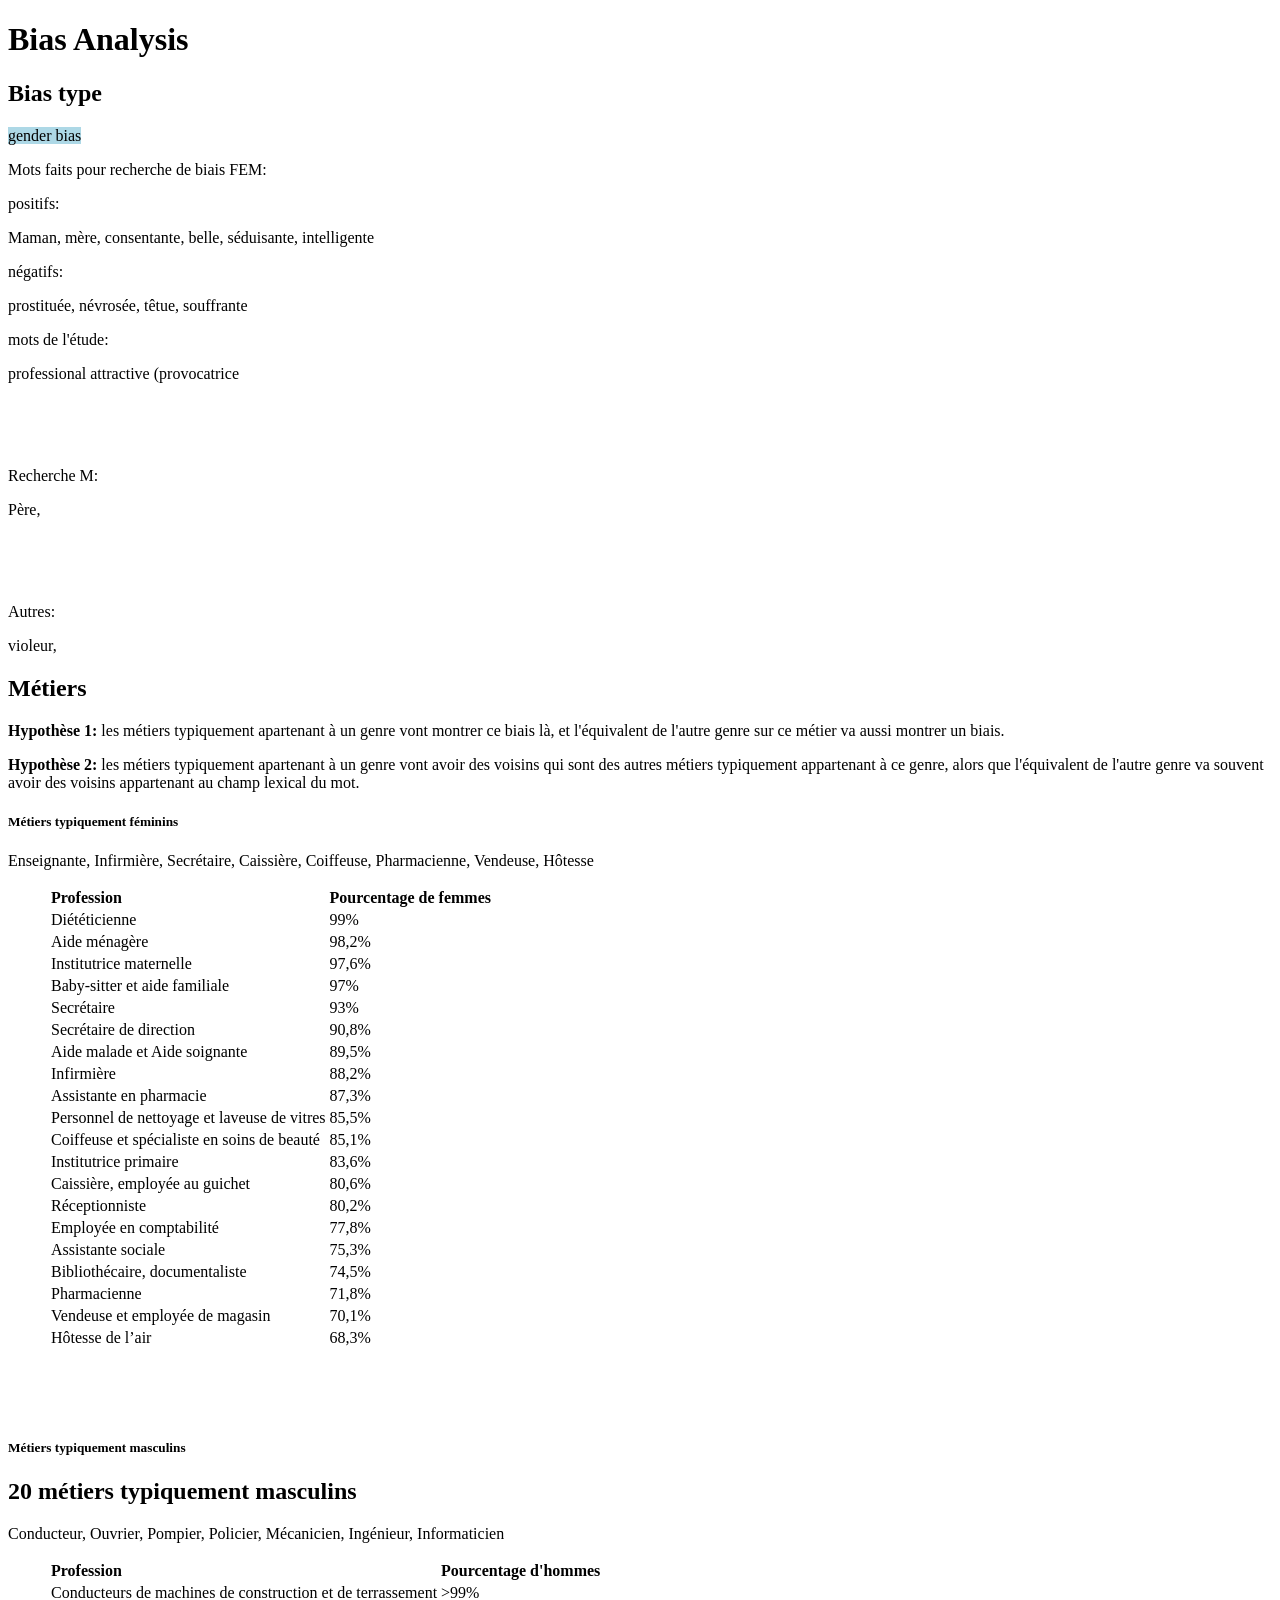
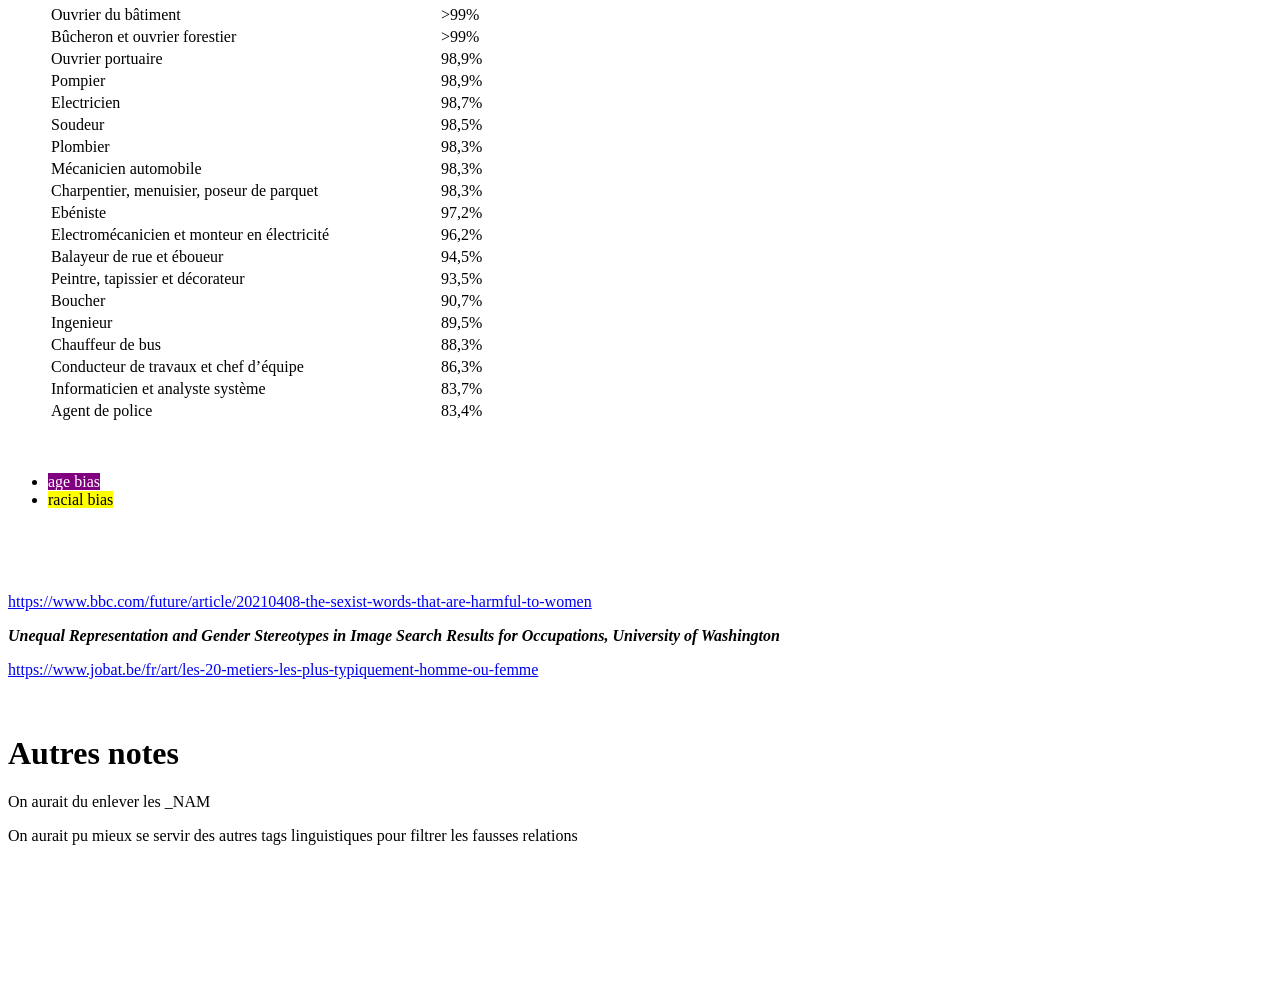
==== rapport/rapport.html @ 0f729025 "Rename bias_analysis.html to rapport.html" ====
<!doctype html>
<html>
<head>
<meta charset='UTF-8'><meta name='viewport' content='width=device-width initial-scale=1'>
<meta charset="UTF-8" content="">
<title>bias_analysis</title>
<link href="typora.css" rel="stylesheet" />
</head>
<body class='typora-export'><div class='typora-export-content'>
<div id='write'  class=''><h1 id='bias-analysis'><span>Bias Analysis</span></h1><h2 id='bias-type'><span>Bias type</span></h2><p><span style="background-color: lightblue;"><span>gender bias</span></span></p><p><span>Mots faits pour recherche de biais FEM:</span></p><p><span>positifs: </span></p><p><span>Maman, mère, consentante, belle, séduisante, intelligente</span></p><p><span>négatifs:</span></p><p><span> prostituée, névrosée, têtue, souffrante</span></p><p><span>mots de l&#39;étude: </span></p><p><span>professional</span>
<span> attractive (provocatrice</span></p><p>&nbsp;</p><p>&nbsp;</p><p><span>Recherche M:</span></p><p><span>Père,</span></p><p>&nbsp;</p><p>&nbsp;</p><p><span>Autres: </span></p><p><span> violeur, </span></p><h2 id='métiers'><span>Métiers</span></h2><p><strong><span>Hypothèse 1:</span></strong><span> les métiers typiquement apartenant à un genre vont montrer ce biais là, et l&#39;équivalent de l&#39;autre genre sur ce métier va aussi montrer un biais. </span></p><p><strong><span>Hypothèse 2:</span></strong><span> les métiers typiquement apartenant à un genre vont avoir des voisins qui sont des autres métiers typiquement appartenant à ce genre, alors que l&#39;équivalent de l&#39;autre genre va souvent avoir des voisins appartenant au champ lexical du mot. </span></p><h5 id='métiers-typiquement-féminins'><span>Métiers typiquement féminins</span></h5><p><span>Enseignante, Infirmière, Secrétaire, Caissière, Coiffeuse, Pharmacienne, Vendeuse, Hôtesse </span></p><figure><table><thead><tr><th style='text-align:left;' ><span>Profession</span></th><th style='text-align:left;' ><span>Pourcentage de femmes</span></th></tr></thead><tbody><tr><td style='text-align:left;' ><span>Diététicienne</span></td><td style='text-align:left;' ><span>99%</span></td></tr><tr><td style='text-align:left;' ><span>Aide ménagère</span></td><td style='text-align:left;' ><span>98,2%</span></td></tr><tr><td style='text-align:left;' ><span>Institutrice maternelle</span></td><td style='text-align:left;' ><span>97,6%</span></td></tr><tr><td style='text-align:left;' ><span>Baby-sitter et aide familiale</span></td><td style='text-align:left;' ><span>97%</span></td></tr><tr><td style='text-align:left;' ><span>Secrétaire</span></td><td style='text-align:left;' ><span>93%</span></td></tr><tr><td style='text-align:left;' ><span>Secrétaire de direction</span></td><td style='text-align:left;' ><span>90,8%</span></td></tr><tr><td style='text-align:left;' ><span>Aide malade et Aide soignante </span></td><td style='text-align:left;' ><span>89,5%</span></td></tr><tr><td style='text-align:left;' ><span>Infirmière</span></td><td style='text-align:left;' ><span>88,2%</span></td></tr><tr><td style='text-align:left;' ><span>Assistante en pharmacie</span></td><td style='text-align:left;' ><span>87,3%</span></td></tr><tr><td style='text-align:left;' ><span>Personnel de nettoyage et laveuse de vitres</span></td><td style='text-align:left;' ><span>85,5%</span></td></tr><tr><td style='text-align:left;' ><span>Coiffeuse et spécialiste en soins de beauté</span></td><td style='text-align:left;' ><span>85,1%</span></td></tr><tr><td style='text-align:left;' ><span>Institutrice primaire</span></td><td style='text-align:left;' ><span>83,6%</span></td></tr><tr><td style='text-align:left;' ><span>Caissière, employée au guichet</span></td><td style='text-align:left;' ><span>80,6%</span></td></tr><tr><td style='text-align:left;' ><span>Réceptionniste</span></td><td style='text-align:left;' ><span>80,2%</span></td></tr><tr><td style='text-align:left;' ><span>Employée en comptabilité</span></td><td style='text-align:left;' ><span>77,8%</span></td></tr><tr><td style='text-align:left;' ><span>Assistante sociale</span></td><td style='text-align:left;' ><span>75,3%</span></td></tr><tr><td style='text-align:left;' ><span>Bibliothécaire, documentaliste</span></td><td style='text-align:left;' ><span>74,5%</span></td></tr><tr><td style='text-align:left;' ><span>Pharmacienne</span></td><td style='text-align:left;' ><span>71,8%</span></td></tr><tr><td style='text-align:left;' ><span>Vendeuse et employée de magasin</span></td><td style='text-align:left;' ><span>70,1%</span></td></tr><tr><td style='text-align:left;' ><span>Hôtesse de l’air</span></td><td style='text-align:left;' ><span>68,3%</span></td></tr></tbody></table></figure><p>&nbsp;</p><p>&nbsp;</p><h5 id='métiers-typiquement-masculins'><span>Métiers typiquement masculins</span></h5><h2 id='20-métiers-typiquement-masculins'><span>20 métiers typiquement masculins</span></h2><p><span>Conducteur, Ouvrier, Pompier, Policier, Mécanicien, Ingénieur, Informaticien</span></p><figure><table><thead><tr><th style='text-align:left;' ><span>Profession</span></th><th style='text-align:left;' ><span>Pourcentage d&#39;hommes</span></th></tr></thead><tbody><tr><td style='text-align:left;' ><span>Conducteurs de machines de construction et de terrassement</span></td><td style='text-align:left;' ><span>&gt;99%</span></td></tr><tr><td style='text-align:left;' ><span>Ouvrier du bâtiment</span></td><td style='text-align:left;' ><span>&gt;99%</span></td></tr><tr><td style='text-align:left;' ><span>Bûcheron et ouvrier forestier</span></td><td style='text-align:left;' ><span>&gt;99%</span></td></tr><tr><td style='text-align:left;' ><span>Ouvrier portuaire</span></td><td style='text-align:left;' ><span>98,9%</span></td></tr><tr><td style='text-align:left;' ><span>Pompier</span></td><td style='text-align:left;' ><span>98,9%</span></td></tr><tr><td style='text-align:left;' ><span>Electricien</span></td><td style='text-align:left;' ><span>98,7%</span></td></tr><tr><td style='text-align:left;' ><span>Soudeur</span></td><td style='text-align:left;' ><span>98,5%</span></td></tr><tr><td style='text-align:left;' ><span>Plombier</span></td><td style='text-align:left;' ><span>98,3%</span></td></tr><tr><td style='text-align:left;' ><span>Mécanicien automobile</span></td><td style='text-align:left;' ><span>98,3%</span></td></tr><tr><td style='text-align:left;' ><span>Charpentier, menuisier, poseur de parquet</span></td><td style='text-align:left;' ><span>98,3%</span></td></tr><tr><td style='text-align:left;' ><span>Ebéniste</span></td><td style='text-align:left;' ><span>97,2%</span></td></tr><tr><td style='text-align:left;' ><span>Electromécanicien et monteur en électricité</span></td><td style='text-align:left;' ><span>96,2%</span></td></tr><tr><td style='text-align:left;' ><span>Balayeur de rue et éboueur</span></td><td style='text-align:left;' ><span>94,5%</span></td></tr><tr><td style='text-align:left;' ><span>Peintre, tapissier et décorateur</span></td><td style='text-align:left;' ><span>93,5%</span></td></tr><tr><td style='text-align:left;' ><span>Boucher</span></td><td style='text-align:left;' ><span>90,7%</span></td></tr><tr><td style='text-align:left;' ><span>Ingenieur</span></td><td style='text-align:left;' ><span>89,5%</span></td></tr><tr><td style='text-align:left;' ><span>Chauffeur de bus</span></td><td style='text-align:left;' ><span>88,3%</span></td></tr><tr><td style='text-align:left;' ><span>Conducteur de travaux et chef d’équipe</span></td><td style='text-align:left;' ><span>86,3%</span></td></tr><tr><td style='text-align:left;' ><span>Informaticien et analyste système</span></td><td style='text-align:left;' ><span>83,7%</span></td></tr><tr><td style='text-align:left;' ><span>Agent de police</span></td><td style='text-align:left;' ><span>83,4%</span></td></tr></tbody></table></figure><p>&nbsp;</p><ul><li><span style="background-color: purple; color: white;"><span>age bias</span></span></li><li><span style="background-color: yellow;"><span>racial bias</span></span></li></ul><p>&nbsp;</p><p>&nbsp;</p><p><a href='https://www.bbc.com/future/article/20210408-the-sexist-words-that-are-harmful-to-women' target='_blank' class='url'>https://www.bbc.com/future/article/20210408-the-sexist-words-that-are-harmful-to-women</a></p><p><em><strong><span>Unequal Representation and Gender Stereotypes in Image Search Results for Occupations, University of Washington</span></strong></em></p><p><a href='https://www.jobat.be/fr/art/les-20-metiers-les-plus-typiquement-homme-ou-femme' target='_blank' class='url'>https://www.jobat.be/fr/art/les-20-metiers-les-plus-typiquement-homme-ou-femme</a></p><p>&nbsp;</p><h1 id='autres-notes'><span>Autres notes </span></h1><p><span>On aurait du enlever les _NAM</span></p><p><span>On aurait pu mieux se servir des autres tags linguistiques pour filtrer les fausses relations </span></p><p>&nbsp;</p><p>&nbsp;</p><p>&nbsp;</p><p>&nbsp;</p></div></div>
</body>
</html>
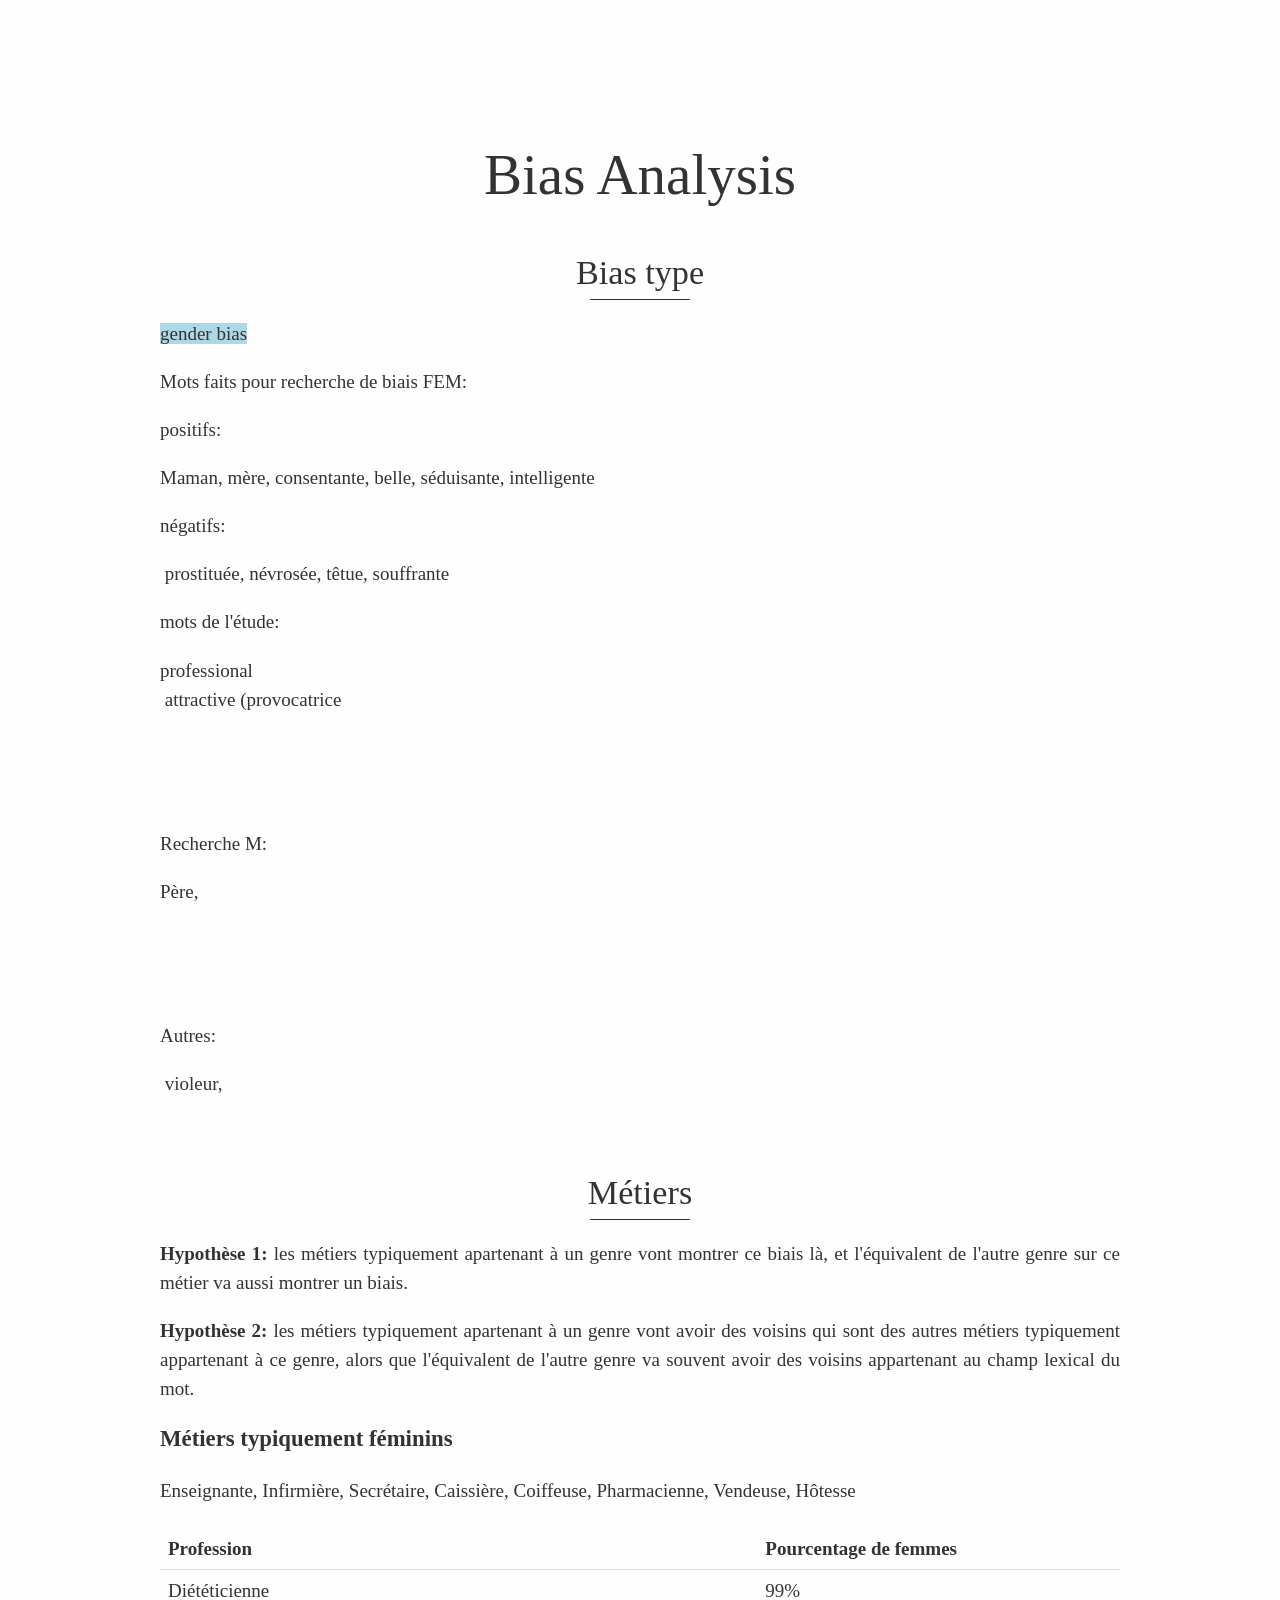
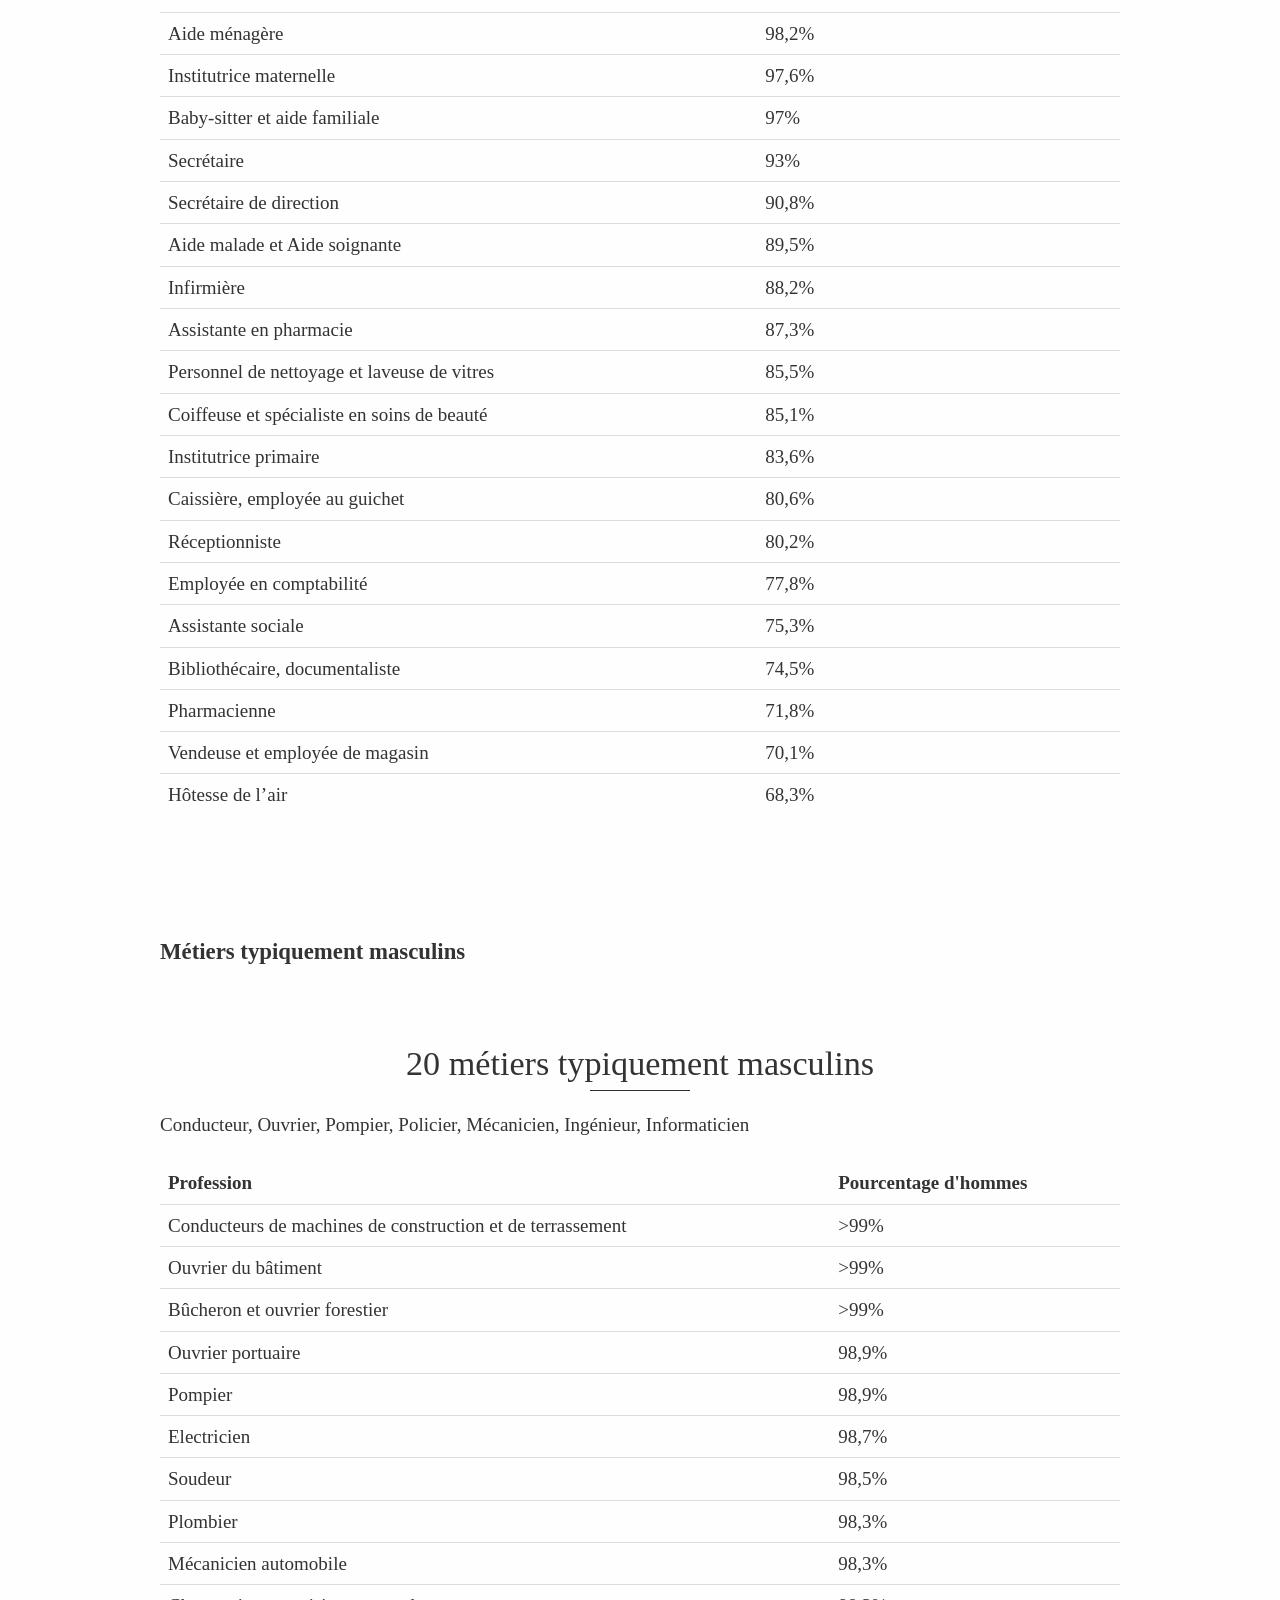
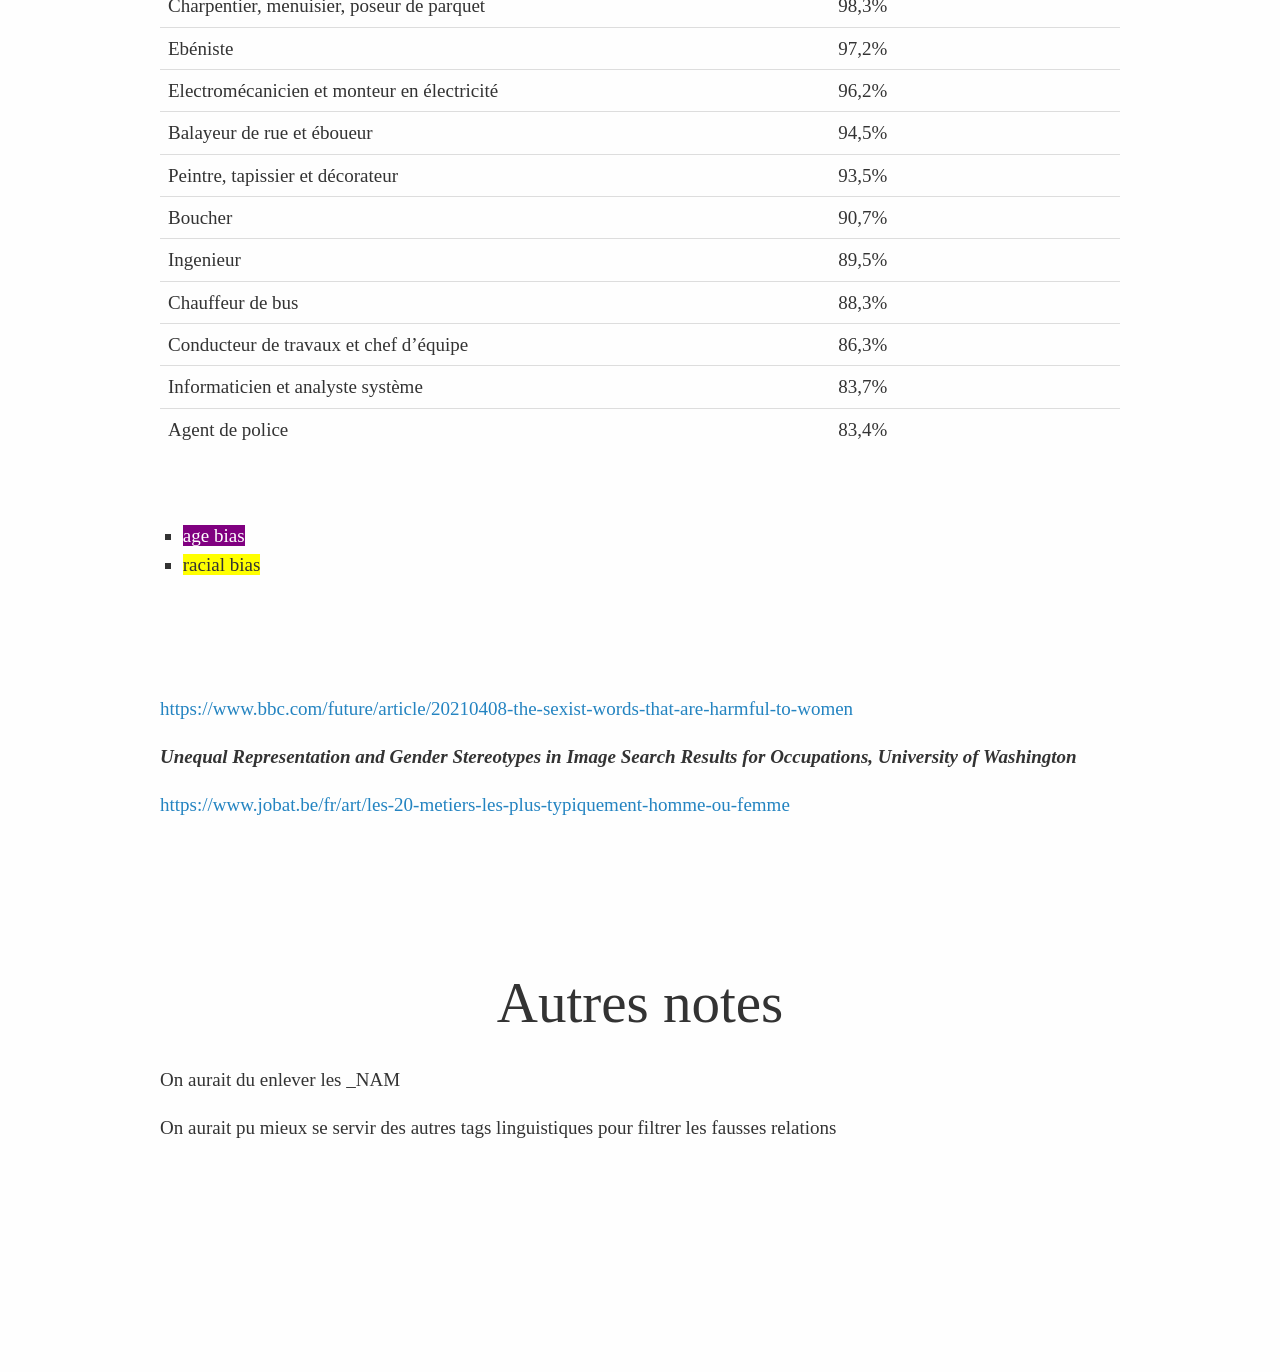
==== commit dcefa08c: "Add files via upload" ====
--- a/rapport/rapport.html
+++ b/rapport/rapport.html
@@ -3,11 +3,502 @@
 <head>
 <meta charset='UTF-8'><meta name='viewport' content='width=device-width initial-scale=1'>
 <meta charset="UTF-8" content="">
-<title>bias_analysis</title>
-<link href="typora.css" rel="stylesheet" />
+<style type='text/css'>html {overflow-x: initial !important;}:root { --bg-color: #ffffff; --text-color: #333333; --select-text-bg-color: #B5D6FC; --select-text-font-color: auto; --monospace: "Lucida Console",Consolas,"Courier",monospace; --title-bar-height: 20px; }
+.mac-os-11 { --title-bar-height: 28px; }
+html { font-size: 14px; background-color: var(--bg-color); color: var(--text-color); font-family: "Helvetica Neue", Helvetica, Arial, sans-serif; -webkit-font-smoothing: antialiased; }
+body { margin: 0px; padding: 0px; height: auto; inset: 0px; font-size: 1rem; line-height: 1.42857143; overflow-x: hidden; background-image: inherit; background-size: inherit; background-attachment: inherit; background-origin: inherit; background-clip: inherit; background-color: inherit; tab-size: 4; background-position: inherit; background-repeat: inherit; }
+iframe { margin: auto; }
+a.url { word-break: break-all; }
+a:active, a:hover { outline: 0px; }
+.in-text-selection, ::selection { text-shadow: none; background: var(--select-text-bg-color); color: var(--select-text-font-color); }
+#write { margin: 0px auto; height: auto; width: inherit; word-break: normal; word-wrap: break-word; position: relative; white-space: normal; overflow-x: visible; padding-top: 36px; }
+#write.first-line-indent p { text-indent: 2em; }
+#write.first-line-indent li p, #write.first-line-indent p * { text-indent: 0px; }
+#write.first-line-indent li { margin-left: 2em; }
+.for-image #write { padding-left: 8px; padding-right: 8px; }
+body.typora-export { padding-left: 30px; padding-right: 30px; }
+.typora-export .footnote-line, .typora-export li, .typora-export p { white-space: pre-wrap; }
+.typora-export .task-list-item input { pointer-events: none; }
+@media screen and (max-width: 500px) {
+  body.typora-export { padding-left: 0px; padding-right: 0px; }
+  #write { padding-left: 20px; padding-right: 20px; }
+  .CodeMirror-sizer { margin-left: 0px !important; }
+  .CodeMirror-gutters { display: none !important; }
+}
+#write li > figure:last-child { margin-bottom: 0.5rem; }
+#write ol, #write ul { position: relative; }
+img { max-width: 100%; vertical-align: middle; image-orientation: from-image; }
+button, input, select, textarea { color: inherit; font-family: inherit; font-size: inherit; font-style: inherit; font-variant-caps: inherit; font-weight: inherit; font-stretch: inherit; line-height: inherit; }
+input[type="checkbox"], input[type="radio"] { line-height: normal; padding: 0px; }
+*, ::after, ::before { box-sizing: border-box; }
+#write h1, #write h2, #write h3, #write h4, #write h5, #write h6, #write p, #write pre { width: inherit; }
+#write h1, #write h2, #write h3, #write h4, #write h5, #write h6, #write p { position: relative; }
+p { line-height: inherit; }
+h1, h2, h3, h4, h5, h6 { break-after: avoid-page; break-inside: avoid; orphans: 4; }
+p { orphans: 4; }
+h1 { font-size: 2rem; }
+h2 { font-size: 1.8rem; }
+h3 { font-size: 1.6rem; }
+h4 { font-size: 1.4rem; }
+h5 { font-size: 1.2rem; }
+h6 { font-size: 1rem; }
+.md-math-block, .md-rawblock, h1, h2, h3, h4, h5, h6, p { margin-top: 1rem; margin-bottom: 1rem; }
+.hidden { display: none; }
+.md-blockmeta { color: rgb(204, 204, 204); font-weight: 700; font-style: italic; }
+a { cursor: pointer; }
+sup.md-footnote { padding: 2px 4px; background-color: rgba(238, 238, 238, 0.7); color: rgb(85, 85, 85); border-radius: 4px; cursor: pointer; }
+sup.md-footnote a, sup.md-footnote a:hover { color: inherit; text-transform: inherit; text-decoration: inherit; }
+#write input[type="checkbox"] { cursor: pointer; width: inherit; height: inherit; }
+figure { overflow-x: auto; margin: 1.2em 0px; max-width: calc(100% + 16px); padding: 0px; }
+figure > table { margin: 0px; }
+tr { break-inside: avoid; break-after: auto; }
+thead { display: table-header-group; }
+table { border-collapse: collapse; border-spacing: 0px; width: 100%; overflow: auto; break-inside: auto; text-align: left; }
+table.md-table td { min-width: 32px; }
+.CodeMirror-gutters { border-right-width: 0px; background-color: inherit; }
+.CodeMirror-linenumber { }
+.CodeMirror { text-align: left; }
+.CodeMirror-placeholder { opacity: 0.3; }
+.CodeMirror pre { padding: 0px 4px; }
+.CodeMirror-lines { padding: 0px; }
+div.hr:focus { cursor: none; }
+#write pre { white-space: pre-wrap; }
+#write.fences-no-line-wrapping pre { white-space: pre; }
+#write pre.ty-contain-cm { white-space: normal; }
+.CodeMirror-gutters { margin-right: 4px; }
+.md-fences { font-size: 0.9rem; display: block; break-inside: avoid; text-align: left; overflow: visible; white-space: pre; background-image: inherit; background-size: inherit; background-attachment: inherit; background-origin: inherit; background-clip: inherit; background-color: inherit; position: relative !important; background-position: inherit; background-repeat: inherit; }
+.md-fences-adv-panel { width: 100%; margin-top: 10px; text-align: center; padding-top: 0px; padding-bottom: 8px; overflow-x: auto; }
+#write .md-fences.mock-cm { white-space: pre-wrap; }
+.md-fences.md-fences-with-lineno { padding-left: 0px; }
+#write.fences-no-line-wrapping .md-fences.mock-cm { white-space: pre; overflow-x: auto; }
+.md-fences.mock-cm.md-fences-with-lineno { padding-left: 8px; }
+.CodeMirror-line, twitterwidget { break-inside: avoid; }
+.footnotes { opacity: 0.8; font-size: 0.9rem; margin-top: 1em; margin-bottom: 1em; }
+.footnotes + .footnotes { margin-top: 0px; }
+.md-reset { margin: 0px; padding: 0px; border: 0px; outline: 0px; vertical-align: top; text-decoration: none; text-shadow: none; float: none; position: static; width: auto; height: auto; white-space: nowrap; cursor: inherit; line-height: normal; font-weight: 400; text-align: left; box-sizing: content-box; direction: ltr; background-position: 0px 0px; }
+li div { padding-top: 0px; }
+blockquote { margin: 1rem 0px; }
+li .mathjax-block, li p { margin: 0.5rem 0px; }
+li blockquote { margin: 1rem 0px; }
+li { margin: 0px; position: relative; }
+blockquote > :last-child { margin-bottom: 0px; }
+blockquote > :first-child, li > :first-child { margin-top: 0px; }
+.footnotes-area { color: rgb(136, 136, 136); margin-top: 0.714rem; padding-bottom: 0.143rem; white-space: normal; }
+#write .footnote-line { white-space: pre-wrap; }
+@media print {
+  body, html { border: 1px solid transparent; height: 99%; break-after: avoid; break-before: avoid; font-variant-ligatures: no-common-ligatures; }
+  #write { margin-top: 0px; padding-top: 0px; border-color: transparent !important; }
+  .typora-export * { print-color-adjust: exact; }
+  .typora-export #write { break-after: avoid; }
+  .typora-export #write::after { height: 0px; }
+  .is-mac table { break-inside: avoid; }
+  .typora-export-show-outline .typora-export-sidebar { display: none; }
+}
+.footnote-line { margin-top: 0.714em; font-size: 0.7em; }
+a img, img a { cursor: pointer; }
+pre.md-meta-block { font-size: 0.8rem; min-height: 0.8rem; white-space: pre-wrap; background-color: rgb(204, 204, 204); display: block; overflow-x: hidden; }
+p > .md-image:only-child:not(.md-img-error) img, p > img:only-child { display: block; margin: auto; }
+#write.first-line-indent p > .md-image:only-child:not(.md-img-error) img { left: -2em; position: relative; }
+p > .md-image:only-child { display: inline-block; width: 100%; }
+#write .MathJax_Display { margin: 0.8em 0px 0px; }
+.md-math-block { width: 100%; }
+.md-math-block:not(:empty)::after { display: none; }
+.MathJax_ref { fill: currentcolor; }
+[contenteditable="true"]:active, [contenteditable="true"]:focus, [contenteditable="false"]:active, [contenteditable="false"]:focus { outline: 0px; box-shadow: none; }
+.md-task-list-item { position: relative; list-style-type: none; }
+.task-list-item.md-task-list-item { padding-left: 0px; }
+.md-task-list-item > input { position: absolute; top: 0px; left: 0px; margin-left: -1.2em; margin-top: calc(1em - 10px); border: none; }
+.math { font-size: 1rem; }
+.md-toc { min-height: 3.58rem; position: relative; font-size: 0.9rem; border-radius: 10px; }
+.md-toc-content { position: relative; margin-left: 0px; }
+.md-toc-content::after, .md-toc::after { display: none; }
+.md-toc-item { display: block; color: rgb(65, 131, 196); }
+.md-toc-item a { text-decoration: none; }
+.md-toc-inner:hover { text-decoration: underline; }
+.md-toc-inner { display: inline-block; cursor: pointer; }
+.md-toc-h1 .md-toc-inner { margin-left: 0px; font-weight: 700; }
+.md-toc-h2 .md-toc-inner { margin-left: 2em; }
+.md-toc-h3 .md-toc-inner { margin-left: 4em; }
+.md-toc-h4 .md-toc-inner { margin-left: 6em; }
+.md-toc-h5 .md-toc-inner { margin-left: 8em; }
+.md-toc-h6 .md-toc-inner { margin-left: 10em; }
+@media screen and (max-width: 48em) {
+  .md-toc-h3 .md-toc-inner { margin-left: 3.5em; }
+  .md-toc-h4 .md-toc-inner { margin-left: 5em; }
+  .md-toc-h5 .md-toc-inner { margin-left: 6.5em; }
+  .md-toc-h6 .md-toc-inner { margin-left: 8em; }
+}
+a.md-toc-inner { font-size: inherit; font-style: inherit; font-weight: inherit; line-height: inherit; }
+.footnote-line a:not(.reversefootnote) { color: inherit; }
+.md-attr { display: none; }
+.md-fn-count::after { content: "."; }
+code, pre, samp, tt { font-family: var(--monospace); }
+kbd { margin: 0px 0.1em; padding: 0.1em 0.6em; font-size: 0.8em; color: rgb(36, 39, 41); background-color: rgb(255, 255, 255); border: 1px solid rgb(173, 179, 185); border-radius: 3px; box-shadow: rgba(12, 13, 14, 0.2) 0px 1px 0px, rgb(255, 255, 255) 0px 0px 0px 2px inset; white-space: nowrap; vertical-align: middle; }
+.md-comment { color: rgb(162, 127, 3); opacity: 0.6; font-family: var(--monospace); }
+code { text-align: left; }
+a.md-print-anchor { white-space: pre !important; border: none !important; display: inline-block !important; position: absolute !important; width: 1px !important; right: 0px !important; outline: 0px !important; text-shadow: initial !important; background-position: 0px 0px !important; }
+.os-windows.monocolor-emoji .md-emoji { font-family: "Segoe UI Symbol", sans-serif; }
+.md-diagram-panel > svg { max-width: 100%; }
+[lang="flow"] svg, [lang="mermaid"] svg { max-width: 100%; height: auto; }
+[lang="mermaid"] .node text { font-size: 1rem; }
+table tr th { border-bottom-width: 0px; }
+video { max-width: 100%; display: block; margin: 0px auto; }
+iframe { max-width: 100%; width: 100%; border: none; }
+.highlight td, .highlight tr { border: 0px; }
+mark { background-color: rgb(255, 255, 0); color: rgb(0, 0, 0); }
+.md-html-inline .md-plain, .md-html-inline strong, mark .md-inline-math, mark strong { color: inherit; }
+.md-expand mark .md-meta { opacity: 0.3 !important; }
+mark .md-meta { color: rgb(0, 0, 0); }
+@media print {
+  .typora-export h1, .typora-export h2, .typora-export h3, .typora-export h4, .typora-export h5, .typora-export h6 { break-inside: avoid; }
+}
+.md-diagram-panel .messageText { stroke: none !important; }
+.md-diagram-panel .start-state { fill: var(--node-fill); }
+.md-diagram-panel .edgeLabel rect { opacity: 1 !important; }
+.md-fences.md-fences-math { font-size: 1em; }
+.md-fences-advanced:not(.md-focus) { padding: 0px; white-space: nowrap; border: 0px; }
+.md-fences-advanced:not(.md-focus) { background-image: inherit; background-size: inherit; background-attachment: inherit; background-origin: inherit; background-clip: inherit; background-color: inherit; background-position: inherit; background-repeat: inherit; }
+.typora-export-show-outline .typora-export-content { max-width: 1440px; margin: auto; display: flex; flex-direction: row; }
+.typora-export-sidebar { width: 300px; font-size: 0.8rem; margin-top: 80px; margin-right: 18px; }
+.typora-export-show-outline #write { --webkit-flex: 2; flex: 2 1 0%; }
+.typora-export-sidebar .outline-content { position: fixed; top: 0px; max-height: 100%; overflow: hidden auto; padding-bottom: 30px; padding-top: 60px; width: 300px; }
+@media screen and (max-width: 1024px) {
+  .typora-export-sidebar, .typora-export-sidebar .outline-content { width: 240px; }
+}
+@media screen and (max-width: 800px) {
+  .typora-export-sidebar { display: none; }
+}
+.outline-content li, .outline-content ul { margin-left: 0px; margin-right: 0px; padding-left: 0px; padding-right: 0px; list-style: none; }
+.outline-content ul { margin-top: 0px; margin-bottom: 0px; }
+.outline-content strong { font-weight: 400; }
+.outline-expander { width: 1rem; height: 1.428571429rem; position: relative; display: table-cell; vertical-align: middle; cursor: pointer; padding-left: 4px; }
+.outline-expander::before { content: ""; position: relative; font-family: Ionicons; display: inline-block; font-size: 8px; vertical-align: middle; }
+.outline-item { padding-top: 3px; padding-bottom: 3px; cursor: pointer; }
+.outline-expander:hover::before { content: ""; }
+.outline-h1 > .outline-item { padding-left: 0px; }
+.outline-h2 > .outline-item { padding-left: 1em; }
+.outline-h3 > .outline-item { padding-left: 2em; }
+.outline-h4 > .outline-item { padding-left: 3em; }
+.outline-h5 > .outline-item { padding-left: 4em; }
+.outline-h6 > .outline-item { padding-left: 5em; }
+.outline-label { cursor: pointer; display: table-cell; vertical-align: middle; text-decoration: none; color: inherit; }
+.outline-label:hover { text-decoration: underline; }
+.outline-item:hover { border-color: rgb(245, 245, 245); background-color: var(--item-hover-bg-color); }
+.outline-item:hover { margin-left: -28px; margin-right: -28px; border-left-width: 28px; border-left-style: solid; border-left-color: transparent; border-right-width: 28px; border-right-style: solid; border-right-color: transparent; }
+.outline-item-single .outline-expander::before, .outline-item-single .outline-expander:hover::before { display: none; }
+.outline-item-open > .outline-item > .outline-expander::before { content: ""; }
+.outline-children { display: none; }
+.info-panel-tab-wrapper { display: none; }
+.outline-item-open > .outline-children { display: block; }
+.typora-export .outline-item { padding-top: 1px; padding-bottom: 1px; }
+.typora-export .outline-item:hover { margin-right: -8px; border-right-width: 8px; border-right-style: solid; border-right-color: transparent; }
+.typora-export .outline-expander::before { content: "+"; font-family: inherit; top: -1px; }
+.typora-export .outline-expander:hover::before, .typora-export .outline-item-open > .outline-item > .outline-expander::before { content: "−"; }
+.typora-export-collapse-outline .outline-children { display: none; }
+.typora-export-collapse-outline .outline-item-open > .outline-children, .typora-export-no-collapse-outline .outline-children { display: block; }
+.typora-export-no-collapse-outline .outline-expander::before { content: "" !important; }
+.typora-export-show-outline .outline-item-active > .outline-item .outline-label { font-weight: 700; }
+.md-inline-math-container mjx-container { zoom: 0.95; }
+
+
+html {
+	font-size: 19px;
+}
+
+html, body {
+	margin: auto;
+	background: #fefefe;
+	-webkit-font-smoothing: antialiased;
+}
+body {
+	font-family: "Vollkorn", Palatino, Times;
+	color: #333;
+	line-height: 1.4;
+	text-align: justify;
+}
+
+#write {
+	max-width: 960px;
+	margin: 0 auto;
+	margin-bottom: 2em;
+	line-height: 1.53;
+	padding-top: 40px;
+}
+
+@media only screen and (min-width: 1400px) {
+	#write {
+		max-width: 1100px;
+	}
+}
+
+@media print {
+	html {
+		font-size: 13px;
+	}
+}
+
+/* Typography
+-------------------------------------------------------- */
+
+#write>h1:first-child,
+h1 {
+	margin-top: 1.6em;
+	font-weight: normal;
+}
+
+h1 {
+	font-size:3em;
+}
+
+h2 {
+	margin-top:2em;
+	font-weight: normal;
+}
+
+h3 {
+	font-weight: normal;
+	font-style: italic;
+	margin-top: 3em;
+}
+
+h1, 
+h2, 
+h3{
+	text-align: center;
+}
+
+h2:after{
+	border-bottom: 1px solid #2f2f2f;
+    content: '';
+    width: 100px;
+    display: block;
+    margin: 0 auto;
+    height: 1px;
+}
+
+h1+h2, h2+h3 {
+	margin-top: 0.83em;
+}
+
+p,
+.mathjax-block {
+	margin-top: 0;
+	-webkit-hypens: auto;
+	-moz-hypens: auto;
+	hyphens: auto;
+}
+ul {
+	list-style: square;
+	padding-left: 1.2em;
+}
+ol {
+	padding-left: 1.2em;
+}
+blockquote {
+	margin-left: 1em;
+	padding-left: 1em;
+	border-left: 1px solid #ddd;
+}
+code,
+pre {
+	font-family: "Consolas", "Menlo", "Monaco", monospace, serif;
+	font-size: .9em;
+	background: white;
+}
+.md-fences{
+	margin-left: 1em;
+	padding-left: 1em;
+	border: 1px solid #ddd;
+	padding-bottom: 8px;
+	padding-top: 6px;
+	margin-bottom: 1.5em;
+}
+
+a {
+	color: #2484c1;
+	text-decoration: none;
+}
+a:hover {
+	text-decoration: underline;
+}
+a img {
+	border: none;
+}
+h1 a,
+h1 a:hover {
+	color: #333;
+	text-decoration: none;
+}
+hr {
+	color: #ddd;
+	height: 1px;
+	margin: 2em 0;
+	border-top: solid 1px #ddd;
+	border-bottom: none;
+	border-left: 0;
+	border-right: 0;
+}
+.ty-table-edit {
+	background: #ededed;
+    padding-top: 4px;
+}
+table {
+	margin-bottom: 1.333333rem
+}
+table th,
+table td {
+	padding: 8px;
+	line-height: 1.333333rem;
+	vertical-align: top;
+	border-top: 1px solid #ddd
+}
+table th {
+	font-weight: bold
+}
+table thead th {
+	vertical-align: bottom
+}
+table caption+thead tr:first-child th,
+table caption+thead tr:first-child td,
+table colgroup+thead tr:first-child th,
+table colgroup+thead tr:first-child td,
+table thead:first-child tr:first-child th,
+table thead:first-child tr:first-child td {
+	border-top: 0
+}
+table tbody+tbody {
+	border-top: 2px solid #ddd
+}
+
+.task-list{
+	padding:0;
+}
+
+.md-task-list-item {
+	padding-left: 1.6rem;
+}
+
+.md-task-list-item > input:before {
+	content: '\221A';
+	display: inline-block;
+	width: 1.33333333rem;
+  	height: 1.6rem;
+	vertical-align: middle;
+	text-align: center;
+	color: #ddd;
+	background-color: #fefefe;
+}
+
+.md-task-list-item > input:checked:before,
+.md-task-list-item > input[checked]:before{
+	color: inherit;
+}
+.md-tag {
+	color: inherit;
+	font: inherit;
+}
+#write pre.md-meta-block {
+	min-height: 35px;
+	padding: 0.5em 1em;
+}
+#write pre.md-meta-block {
+	white-space: pre;
+	background: #f8f8f8;
+	border: 0px;
+	color: #999;
+	
+	width: 100vw;
+	max-width: calc(100% + 60px);
+	margin-left: -30px;
+	border-left: 30px #f8f8f8 solid;
+	border-right: 30px #f8f8f8 solid;
+
+	margin-bottom: 2em;
+	margin-top: -1.3333333333333rem;
+	padding-top: 26px;
+	padding-bottom: 10px;
+	line-height: 1.8em;
+	font-size: 0.9em;
+	font-size: 0.76em;
+	padding-left: 0;
+}
+.md-img-error.md-image>.md-meta{
+	vertical-align: bottom;
+}
+#write>h5.md-focus:before {
+	top: 2px;
+}
+
+.md-toc {
+	margin-top: 40px;
+}
+
+.md-toc-content {
+	padding-bottom: 20px;
+}
+
+.outline-expander:before {
+	color: inherit;
+	font-size: 14px;
+	top: auto;
+	content: "\f0da";
+	font-family: FontAwesome;
+}
+
+.outline-expander:hover:before,
+.outline-item-open>.outline-item>.outline-expander:before {
+  	content: "\f0d7";
+}
+
+/** source code mode */
+#typora-source {
+	font-family: Courier, monospace;
+    color: #6A6A6A;
+}
+
+.html-for-mac #typora-sidebar {
+    -webkit-box-shadow: 0 6px 12px rgba(0, 0, 0, .175);
+    box-shadow: 0 6px 12px rgba(0, 0, 0, .175);
+}
+
+.cm-s-typora-default .cm-header, 
+.cm-s-typora-default .cm-property,
+.CodeMirror.cm-s-typora-default div.CodeMirror-cursor {
+	color: #428bca;
+}
+
+.cm-s-typora-default .cm-atom, .cm-s-typora-default .cm-number {
+	color: #777777;
+}
+
+.typora-node .file-list-item-parent-loc, 
+.typora-node .file-list-item-time, 
+.typora-node .file-list-item-summary {
+	font-family: arial, sans-serif;
+}
+
+.md-task-list-item>input {
+    margin-left: -1.3em;
+    margin-top: calc(1rem - 12px);
+}
+
+.md-mathjax-midline {
+	background: #fafafa;
+}
+
+.md-fences .code-tooltip {
+	bottom: -2em !important;
+}
+
+.dropdown-menu .divider {
+	border-color: #e5e5e5;
+}
+
+ @media print { @page {margin: 0 0 0 0;} body.typora-export {padding-left: 0; padding-right: 0;} #write {padding:0;}}
+</style><title>bias_analysis</title>
 </head>
 <body class='typora-export'><div class='typora-export-content'>
 <div id='write'  class=''><h1 id='bias-analysis'><span>Bias Analysis</span></h1><h2 id='bias-type'><span>Bias type</span></h2><p><span style="background-color: lightblue;"><span>gender bias</span></span></p><p><span>Mots faits pour recherche de biais FEM:</span></p><p><span>positifs: </span></p><p><span>Maman, mère, consentante, belle, séduisante, intelligente</span></p><p><span>négatifs:</span></p><p><span> prostituée, névrosée, têtue, souffrante</span></p><p><span>mots de l&#39;étude: </span></p><p><span>professional</span>
-<span> attractive (provocatrice</span></p><p>&nbsp;</p><p>&nbsp;</p><p><span>Recherche M:</span></p><p><span>Père,</span></p><p>&nbsp;</p><p>&nbsp;</p><p><span>Autres: </span></p><p><span> violeur, </span></p><h2 id='métiers'><span>Métiers</span></h2><p><strong><span>Hypothèse 1:</span></strong><span> les métiers typiquement apartenant à un genre vont montrer ce biais là, et l&#39;équivalent de l&#39;autre genre sur ce métier va aussi montrer un biais. </span></p><p><strong><span>Hypothèse 2:</span></strong><span> les métiers typiquement apartenant à un genre vont avoir des voisins qui sont des autres métiers typiquement appartenant à ce genre, alors que l&#39;équivalent de l&#39;autre genre va souvent avoir des voisins appartenant au champ lexical du mot. </span></p><h5 id='métiers-typiquement-féminins'><span>Métiers typiquement féminins</span></h5><p><span>Enseignante, Infirmière, Secrétaire, Caissière, Coiffeuse, Pharmacienne, Vendeuse, Hôtesse </span></p><figure><table><thead><tr><th style='text-align:left;' ><span>Profession</span></th><th style='text-align:left;' ><span>Pourcentage de femmes</span></th></tr></thead><tbody><tr><td style='text-align:left;' ><span>Diététicienne</span></td><td style='text-align:left;' ><span>99%</span></td></tr><tr><td style='text-align:left;' ><span>Aide ménagère</span></td><td style='text-align:left;' ><span>98,2%</span></td></tr><tr><td style='text-align:left;' ><span>Institutrice maternelle</span></td><td style='text-align:left;' ><span>97,6%</span></td></tr><tr><td style='text-align:left;' ><span>Baby-sitter et aide familiale</span></td><td style='text-align:left;' ><span>97%</span></td></tr><tr><td style='text-align:left;' ><span>Secrétaire</span></td><td style='text-align:left;' ><span>93%</span></td></tr><tr><td style='text-align:left;' ><span>Secrétaire de direction</span></td><td style='text-align:left;' ><span>90,8%</span></td></tr><tr><td style='text-align:left;' ><span>Aide malade et Aide soignante </span></td><td style='text-align:left;' ><span>89,5%</span></td></tr><tr><td style='text-align:left;' ><span>Infirmière</span></td><td style='text-align:left;' ><span>88,2%</span></td></tr><tr><td style='text-align:left;' ><span>Assistante en pharmacie</span></td><td style='text-align:left;' ><span>87,3%</span></td></tr><tr><td style='text-align:left;' ><span>Personnel de nettoyage et laveuse de vitres</span></td><td style='text-align:left;' ><span>85,5%</span></td></tr><tr><td style='text-align:left;' ><span>Coiffeuse et spécialiste en soins de beauté</span></td><td style='text-align:left;' ><span>85,1%</span></td></tr><tr><td style='text-align:left;' ><span>Institutrice primaire</span></td><td style='text-align:left;' ><span>83,6%</span></td></tr><tr><td style='text-align:left;' ><span>Caissière, employée au guichet</span></td><td style='text-align:left;' ><span>80,6%</span></td></tr><tr><td style='text-align:left;' ><span>Réceptionniste</span></td><td style='text-align:left;' ><span>80,2%</span></td></tr><tr><td style='text-align:left;' ><span>Employée en comptabilité</span></td><td style='text-align:left;' ><span>77,8%</span></td></tr><tr><td style='text-align:left;' ><span>Assistante sociale</span></td><td style='text-align:left;' ><span>75,3%</span></td></tr><tr><td style='text-align:left;' ><span>Bibliothécaire, documentaliste</span></td><td style='text-align:left;' ><span>74,5%</span></td></tr><tr><td style='text-align:left;' ><span>Pharmacienne</span></td><td style='text-align:left;' ><span>71,8%</span></td></tr><tr><td style='text-align:left;' ><span>Vendeuse et employée de magasin</span></td><td style='text-align:left;' ><span>70,1%</span></td></tr><tr><td style='text-align:left;' ><span>Hôtesse de l’air</span></td><td style='text-align:left;' ><span>68,3%</span></td></tr></tbody></table></figure><p>&nbsp;</p><p>&nbsp;</p><h5 id='métiers-typiquement-masculins'><span>Métiers typiquement masculins</span></h5><h2 id='20-métiers-typiquement-masculins'><span>20 métiers typiquement masculins</span></h2><p><span>Conducteur, Ouvrier, Pompier, Policier, Mécanicien, Ingénieur, Informaticien</span></p><figure><table><thead><tr><th style='text-align:left;' ><span>Profession</span></th><th style='text-align:left;' ><span>Pourcentage d&#39;hommes</span></th></tr></thead><tbody><tr><td style='text-align:left;' ><span>Conducteurs de machines de construction et de terrassement</span></td><td style='text-align:left;' ><span>&gt;99%</span></td></tr><tr><td style='text-align:left;' ><span>Ouvrier du bâtiment</span></td><td style='text-align:left;' ><span>&gt;99%</span></td></tr><tr><td style='text-align:left;' ><span>Bûcheron et ouvrier forestier</span></td><td style='text-align:left;' ><span>&gt;99%</span></td></tr><tr><td style='text-align:left;' ><span>Ouvrier portuaire</span></td><td style='text-align:left;' ><span>98,9%</span></td></tr><tr><td style='text-align:left;' ><span>Pompier</span></td><td style='text-align:left;' ><span>98,9%</span></td></tr><tr><td style='text-align:left;' ><span>Electricien</span></td><td style='text-align:left;' ><span>98,7%</span></td></tr><tr><td style='text-align:left;' ><span>Soudeur</span></td><td style='text-align:left;' ><span>98,5%</span></td></tr><tr><td style='text-align:left;' ><span>Plombier</span></td><td style='text-align:left;' ><span>98,3%</span></td></tr><tr><td style='text-align:left;' ><span>Mécanicien automobile</span></td><td style='text-align:left;' ><span>98,3%</span></td></tr><tr><td style='text-align:left;' ><span>Charpentier, menuisier, poseur de parquet</span></td><td style='text-align:left;' ><span>98,3%</span></td></tr><tr><td style='text-align:left;' ><span>Ebéniste</span></td><td style='text-align:left;' ><span>97,2%</span></td></tr><tr><td style='text-align:left;' ><span>Electromécanicien et monteur en électricité</span></td><td style='text-align:left;' ><span>96,2%</span></td></tr><tr><td style='text-align:left;' ><span>Balayeur de rue et éboueur</span></td><td style='text-align:left;' ><span>94,5%</span></td></tr><tr><td style='text-align:left;' ><span>Peintre, tapissier et décorateur</span></td><td style='text-align:left;' ><span>93,5%</span></td></tr><tr><td style='text-align:left;' ><span>Boucher</span></td><td style='text-align:left;' ><span>90,7%</span></td></tr><tr><td style='text-align:left;' ><span>Ingenieur</span></td><td style='text-align:left;' ><span>89,5%</span></td></tr><tr><td style='text-align:left;' ><span>Chauffeur de bus</span></td><td style='text-align:left;' ><span>88,3%</span></td></tr><tr><td style='text-align:left;' ><span>Conducteur de travaux et chef d’équipe</span></td><td style='text-align:left;' ><span>86,3%</span></td></tr><tr><td style='text-align:left;' ><span>Informaticien et analyste système</span></td><td style='text-align:left;' ><span>83,7%</span></td></tr><tr><td style='text-align:left;' ><span>Agent de police</span></td><td style='text-align:left;' ><span>83,4%</span></td></tr></tbody></table></figure><p>&nbsp;</p><ul><li><span style="background-color: purple; color: white;"><span>age bias</span></span></li><li><span style="background-color: yellow;"><span>racial bias</span></span></li></ul><p>&nbsp;</p><p>&nbsp;</p><p><a href='https://www.bbc.com/future/article/20210408-the-sexist-words-that-are-harmful-to-women' target='_blank' class='url'>https://www.bbc.com/future/article/20210408-the-sexist-words-that-are-harmful-to-women</a></p><p><em><strong><span>Unequal Representation and Gender Stereotypes in Image Search Results for Occupations, University of Washington</span></strong></em></p><p><a href='https://www.jobat.be/fr/art/les-20-metiers-les-plus-typiquement-homme-ou-femme' target='_blank' class='url'>https://www.jobat.be/fr/art/les-20-metiers-les-plus-typiquement-homme-ou-femme</a></p><p>&nbsp;</p><h1 id='autres-notes'><span>Autres notes </span></h1><p><span>On aurait du enlever les _NAM</span></p><p><span>On aurait pu mieux se servir des autres tags linguistiques pour filtrer les fausses relations </span></p><p>&nbsp;</p><p>&nbsp;</p><p>&nbsp;</p><p>&nbsp;</p></div></div>
+<span> attractive (provocatrice</span></p><p>&nbsp;</p><p>&nbsp;</p><p><span>Recherche M:</span></p><p><span>Père,</span></p><p>&nbsp;</p><p>&nbsp;</p><p><span>Autres: </span></p><p><span> violeur, </span></p><h2 id='métiers'><span>Métiers</span></h2><p><strong><span>Hypothèse 1:</span></strong><span> les métiers typiquement apartenant à un genre vont montrer ce biais là, et l&#39;équivalent de l&#39;autre genre sur ce métier va aussi montrer un biais. </span></p><p><strong><span>Hypothèse 2:</span></strong><span> les métiers typiquement apartenant à un genre vont avoir des voisins qui sont des autres métiers typiquement appartenant à ce genre, alors que l&#39;équivalent de l&#39;autre genre va souvent avoir des voisins appartenant au champ lexical du mot. </span></p><h5 id='métiers-typiquement-féminins'><span>Métiers typiquement féminins</span></h5><p><span>Enseignante, Infirmière, Secrétaire, Caissière, Coiffeuse, Pharmacienne, Vendeuse, Hôtesse </span></p><figure><table><thead><tr><th style='text-align:left;' ><span>Profession</span></th><th style='text-align:left;' ><span>Pourcentage de femmes</span></th></tr></thead><tbody><tr><td style='text-align:left;' ><span>Diététicienne</span></td><td style='text-align:left;' ><span>99%</span></td></tr><tr><td style='text-align:left;' ><span>Aide ménagère</span></td><td style='text-align:left;' ><span>98,2%</span></td></tr><tr><td style='text-align:left;' ><span>Institutrice maternelle</span></td><td style='text-align:left;' ><span>97,6%</span></td></tr><tr><td style='text-align:left;' ><span>Baby-sitter et aide familiale</span></td><td style='text-align:left;' ><span>97%</span></td></tr><tr><td style='text-align:left;' ><span>Secrétaire</span></td><td style='text-align:left;' ><span>93%</span></td></tr><tr><td style='text-align:left;' ><span>Secrétaire de direction</span></td><td style='text-align:left;' ><span>90,8%</span></td></tr><tr><td style='text-align:left;' ><span>Aide malade et Aide soignante</span></td><td style='text-align:left;' ><span>89,5%</span></td></tr><tr><td style='text-align:left;' ><span>Infirmière</span></td><td style='text-align:left;' ><span>88,2%</span></td></tr><tr><td style='text-align:left;' ><span>Assistante en pharmacie</span></td><td style='text-align:left;' ><span>87,3%</span></td></tr><tr><td style='text-align:left;' ><span>Personnel de nettoyage et laveuse de vitres</span></td><td style='text-align:left;' ><span>85,5%</span></td></tr><tr><td style='text-align:left;' ><span>Coiffeuse et spécialiste en soins de beauté</span></td><td style='text-align:left;' ><span>85,1%</span></td></tr><tr><td style='text-align:left;' ><span>Institutrice primaire</span></td><td style='text-align:left;' ><span>83,6%</span></td></tr><tr><td style='text-align:left;' ><span>Caissière, employée au guichet</span></td><td style='text-align:left;' ><span>80,6%</span></td></tr><tr><td style='text-align:left;' ><span>Réceptionniste</span></td><td style='text-align:left;' ><span>80,2%</span></td></tr><tr><td style='text-align:left;' ><span>Employée en comptabilité</span></td><td style='text-align:left;' ><span>77,8%</span></td></tr><tr><td style='text-align:left;' ><span>Assistante sociale</span></td><td style='text-align:left;' ><span>75,3%</span></td></tr><tr><td style='text-align:left;' ><span>Bibliothécaire, documentaliste</span></td><td style='text-align:left;' ><span>74,5%</span></td></tr><tr><td style='text-align:left;' ><span>Pharmacienne</span></td><td style='text-align:left;' ><span>71,8%</span></td></tr><tr><td style='text-align:left;' ><span>Vendeuse et employée de magasin</span></td><td style='text-align:left;' ><span>70,1%</span></td></tr><tr><td style='text-align:left;' ><span>Hôtesse de l’air</span></td><td style='text-align:left;' ><span>68,3%</span></td></tr></tbody></table></figure><p>&nbsp;</p><p>&nbsp;</p><h5 id='métiers-typiquement-masculins'><span>Métiers typiquement masculins</span></h5><h2 id='20-métiers-typiquement-masculins'><span>20 métiers typiquement masculins</span></h2><p><span>Conducteur, Ouvrier, Pompier, Policier, Mécanicien, Ingénieur, Informaticien</span></p><figure><table><thead><tr><th style='text-align:left;' ><span>Profession</span></th><th style='text-align:left;' ><span>Pourcentage d&#39;hommes</span></th></tr></thead><tbody><tr><td style='text-align:left;' ><span>Conducteurs de machines de construction et de terrassement</span></td><td style='text-align:left;' ><span>&gt;99%</span></td></tr><tr><td style='text-align:left;' ><span>Ouvrier du bâtiment</span></td><td style='text-align:left;' ><span>&gt;99%</span></td></tr><tr><td style='text-align:left;' ><span>Bûcheron et ouvrier forestier</span></td><td style='text-align:left;' ><span>&gt;99%</span></td></tr><tr><td style='text-align:left;' ><span>Ouvrier portuaire</span></td><td style='text-align:left;' ><span>98,9%</span></td></tr><tr><td style='text-align:left;' ><span>Pompier</span></td><td style='text-align:left;' ><span>98,9%</span></td></tr><tr><td style='text-align:left;' ><span>Electricien</span></td><td style='text-align:left;' ><span>98,7%</span></td></tr><tr><td style='text-align:left;' ><span>Soudeur</span></td><td style='text-align:left;' ><span>98,5%</span></td></tr><tr><td style='text-align:left;' ><span>Plombier</span></td><td style='text-align:left;' ><span>98,3%</span></td></tr><tr><td style='text-align:left;' ><span>Mécanicien automobile</span></td><td style='text-align:left;' ><span>98,3%</span></td></tr><tr><td style='text-align:left;' ><span>Charpentier, menuisier, poseur de parquet</span></td><td style='text-align:left;' ><span>98,3%</span></td></tr><tr><td style='text-align:left;' ><span>Ebéniste</span></td><td style='text-align:left;' ><span>97,2%</span></td></tr><tr><td style='text-align:left;' ><span>Electromécanicien et monteur en électricité</span></td><td style='text-align:left;' ><span>96,2%</span></td></tr><tr><td style='text-align:left;' ><span>Balayeur de rue et éboueur</span></td><td style='text-align:left;' ><span>94,5%</span></td></tr><tr><td style='text-align:left;' ><span>Peintre, tapissier et décorateur</span></td><td style='text-align:left;' ><span>93,5%</span></td></tr><tr><td style='text-align:left;' ><span>Boucher</span></td><td style='text-align:left;' ><span>90,7%</span></td></tr><tr><td style='text-align:left;' ><span>Ingenieur</span></td><td style='text-align:left;' ><span>89,5%</span></td></tr><tr><td style='text-align:left;' ><span>Chauffeur de bus</span></td><td style='text-align:left;' ><span>88,3%</span></td></tr><tr><td style='text-align:left;' ><span>Conducteur de travaux et chef d’équipe</span></td><td style='text-align:left;' ><span>86,3%</span></td></tr><tr><td style='text-align:left;' ><span>Informaticien et analyste système</span></td><td style='text-align:left;' ><span>83,7%</span></td></tr><tr><td style='text-align:left;' ><span>Agent de police</span></td><td style='text-align:left;' ><span>83,4%</span></td></tr></tbody></table></figure><p>&nbsp;</p><ul><li><span style="background-color: purple; color: white;"><span>age bias</span></span></li><li><span style="background-color: yellow;"><span>racial bias</span></span></li></ul><p>&nbsp;</p><p>&nbsp;</p><p><a href='https://www.bbc.com/future/article/20210408-the-sexist-words-that-are-harmful-to-women' target='_blank' class='url'>https://www.bbc.com/future/article/20210408-the-sexist-words-that-are-harmful-to-women</a></p><p><em><strong><span>Unequal Representation and Gender Stereotypes in Image Search Results for Occupations, University of Washington</span></strong></em></p><p><a href='https://www.jobat.be/fr/art/les-20-metiers-les-plus-typiquement-homme-ou-femme' target='_blank' class='url'>https://www.jobat.be/fr/art/les-20-metiers-les-plus-typiquement-homme-ou-femme</a></p><p>&nbsp;</p><h1 id='autres-notes'><span>Autres notes </span></h1><p><span>On aurait du enlever les _NAM</span></p><p><span>On aurait pu mieux se servir des autres tags linguistiques pour filtrer les fausses relations </span></p><p>&nbsp;</p><p>&nbsp;</p><p>&nbsp;</p><p>&nbsp;</p></div></div>
 </body>
-</html>
+</html>
